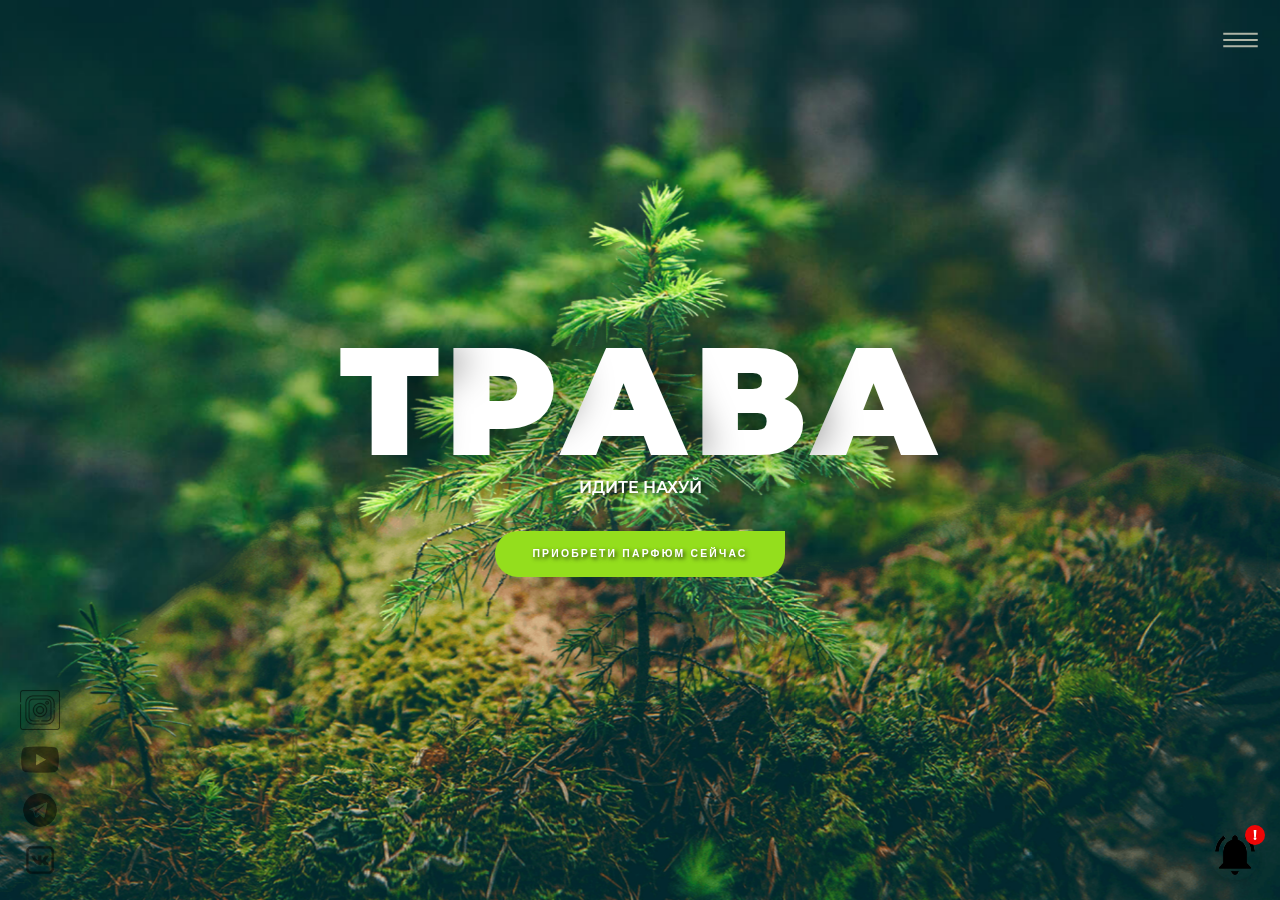
==== kurs/html/index.html @ 8485d8cf "Initial commit" ====
<!DOCTYPE html>
<html lang="en">
<head>
	<meta charset="UTF-8">
	<meta name="viewport" content="width=device-width, initial-scale=1.0">
	<title>Document</title>

	<script src="libs/btn/anim-menu-btn.min.js" defer></script>
	<link rel="stylesheet" href="libs/swiper/swiper-bundle.min.css">
	<script src="libs/swiper/swiper-bundle.min.js" defer></script>

	<link rel="stylesheet" href="css/main.css">
	<script src="js/app.js" defer></script>
</head>
<body>
	<div class="swiper slider">
		<div class="slider-ui">
			<div class="container header-wrapper">
				<div class="top-line">
					<div class="row">
						<div class="col col--left">
							<a href="#" class="logo">
								
							</a>
						</div>
						<div class="col col--center col--right col--lead">
							<nav class="main-menu">
								<ul>
									<li class="active"><a href="#">Главная</a></li>
									<li><a href="#">Ассортимент</a></li>
									<li><a href="#">Информация</a></li>
									<li><a href="#">О нас</a></li>
									<li><a href="#">Контакты</a></li>
								</ul>
							</nav>
						</div>
						<div class="col col--right">
							<button class="submenu anim-menu-btn">
								<i class="anim-menu-btn__icon anim-menu-btn__icon--close"></i>
							</button>
						</div>
					</div>
				</div>
				<div class="header-content">
					<div class="header-content__slide active">
						<h1 class="letters">Трава</h1>
						<div class="header-content__info">
							<p>ИДИТЕ НАХУЙ</p><br>
							<button class="button button--main">Приобрети парфюм сейчас</button>
						</div>
					</div>
					<div class="header-content__slide">
						<h1 class="letters">Жизнь</h1>
						<div class="header-content__info">
							<p>УМРИ</p><br>
							<button class="button button--main">Приобрети парфюм сейчас</button>
						</div>
					</div>
					<div class="header-content__slide">
						<h1 class="letters">ЧЕСТНОСТЬ</h1>
						<div class="header-content__info">
							<p>бля</p><br>
							<button class="button button--main">Приобрети парфюм сейчас</button>
						</div>
					</div>
				</div>
				<div class="header-bottom"></div>
			</div>
		</div>
		<div class="swiper-wrapper">
			<div class="swiper-slide slider__item">
				<div class="slider__layer" data-swiper-parallax="35%" style="background-image: url(img/slides/slide-1-layer-back.jpg);"></div>
				<div class="slider__layer" data-swiper-parallax="25%" style="background-image: url(img/slides/slide-1-layer-middle.png);"></div>
				<div class="slider__layer" data-swiper-parallax="14%" style="background-image: url(img/slides/slide-1-layer-front.png);"></div>
			</div>
			<div class="swiper-slide slider__item">
				<div class="slider__layer" data-swiper-parallax="35%" style="background-image: url(img/slides/slide-2-layer-back.jpg);"></div>
				<div class="slider__layer" data-swiper-parallax="25%" style="background-image: url(img/slides/slide-2-layer-middle.png);"></div>
				<div class="slider__layer" data-swiper-parallax="14%" style="background-image: url(img/slides/slide-2-layer-front.png);"></div>
			</div>
			<div class="swiper-slide slider__item">
				<div class="slider__layer" data-swiper-parallax="35%" style="background-image: url(img/slides/slide-3-layer-back.jpg);"></div>
				<div class="slider__layer" data-swiper-parallax="25%" style="background-image: url(img/slides/slide-3-layer-middle.png);"></div>
				<div class="slider__layer" data-swiper-parallax="14%" style="background-image: url(img/slides/slide-3-layer-front.png);"></div>
			</div>
		</div>
	</div>
<div class="notification-icon">
    <div class="icon">
		<img src="notification.png" alt="Уведомления" class="notification-image">
      <span class="notification-count">!</span>
    </div>
    <div class="notification-menu">
      <ul>
        <li><span class="list-number">1</span> List Item 1</li>
        <li><span class="list-number">2</span> List Item 2</li>
        <li><span class="list-number">3</span> List Item 3</li>
      </ul>
    </div>
  </div>
  <div class="social-links">
	<a href="https://www.instagram.com" target="_blank" class="social-icon">
	  <img src="instagram.png">
	</a>
	<a href="https://www.youtube.com" target="_blank" class="social-icon">
	  <img src="youtube.png">
	</a>
	<a href="https://t.me" target="_blank" class="social-icon">
	  <img src="telegram.png">
	</a>
	<a href="https://vk.com" target="_blank" class="social-icon">
	  <img src="vk.png">
	</a>
  </div>
  
</body>
</html>
---- kurs/html/css/main.css ----
@import '../libs/btn/anim-menu-btn.css';

@import '../css/vars.css';
@import '../css/grid.css';
/* Контейнер логотипа и текста */
.logo-container {
	display: flex; /* Включаем flexbox для горизонтального размещения */
	align-items: left; /* Выравниваем логотип и текст по вертикали */
	gap: 10px; /* Задаем расстояние между логотипом и текстом */
  }
  
  /* Логотип */
  .main-logo {
	max-height: 100px; /* Задаем максимальную высоту логотипа */
	width: auto; /* Сохраняем пропорции изображения */
  }
  
  /* Текст справа от логотипа */
  .logo-text {
	font-size: 24px; /* Размер шрифта текста */
	font-weight: bold; /* Жирный текст */
	color: #ffffff; /* Цвет текста */
  }
  
* {
	margin: 0;
	padding: 0;
	box-sizing: border-box;
}
.top-line {
    display: flex;
    justify-content: space-between;
    align-items: center;
    padding: 1rem 2rem;
}

.logo {
    margin-top: 0;
}

.submenu {
    position: absolute;
    top: 1rem;
    right: 1rem;
}
h1, p, .button {
    text-shadow: 2px 2px 4px rgba(0, 0, 0, 0.75); /* Черная окантовка */
}

.letters {
    text-shadow: 3px 3px 5px rgba(0, 0, 0, 0.75); /* Более заметная окантовка для крупных букв */
}

@media (max-width: 768px) {
    .top-line {
        flex-direction: row;
        justify-content: space-between;
    }

    .logo {
        align-self: flex-start;
    }

    .submenu {
        align-self: flex-start;
    }
}

html, body {
	height: 100%;
	background-color: #2B474B;
	color: var(--white-color);
}

/* Медиазапрос для экранов шириной до 768px */
@media (max-width: 768px) {
    /* Контейнер для логотипа и меню */
    .top-line {
        display: flex;
        flex-direction: column;
        align-items: flex-start;
        padding: 1rem;
    }

    /* Логотип сверху */
    .logo {
        margin-bottom: 0.5rem;
    }

    /* Кнопка-гамбургер */
    .submenu {
        display: block;
        background: none;
        border: none;
        font-size: 1.5rem;
        color: var(--white-color);
        cursor: pointer;
    }

    /* Скрытие меню по умолчанию */
    .main-menu {
		display: flex;
		justify-content: flex-start; /* Выравниваем пункты меню влево */
		align-items: center;
		gap: 20px; /* Интервал между элементами */
		opacity: 0; /* Для анимации */
		transform: translateY(-20px);
		transition: opacity 0.3s ease, transform 0.3s ease;
		pointer-events: none;
		position: relative; /* Для контроля размещения */
	}
	

    /* Стили для пунктов меню */
    .main-menu ul {
        flex-direction: column;
        align-items: center;
        margin: 0;
        padding: 4;
        list-style: none;
    }

    .main-menu li {
        margin: 1rem 0;
    }

    /* Отображение меню, если оно активно */
    .main-menu.active {
		opacity: 1;
		transform: translateY(0);
		pointer-events: auto;
	}
}
.main-menu {
    display: flex;
    justify-content: flex-end; /* Выравнивание меню вправо */
    align-items: center;
    gap: 20px; /* Интервал между элементами меню */
    opacity: 0;
    transform: translateY(-20px);
    transition: opacity 0.3s ease, transform 0.3s ease;
    pointer-events: none;
    position: relative; /* Оставляем для правильного позиционирования */
}

.main-menu.active {
    opacity: 1;
    transform: translateY(0);
    pointer-events: auto;
}

@font-face {
	font-family: montserrat-g;
	src: url(../fonts/Montserrat-Regular.woff2);
}

@font-face {
	font-family: montserrat-g;
	src: url(../fonts/Montserrat-Bold.woff2);
	font-weight: 700;
}

@font-face {
	font-family: montserrat-g;
	src: url(../fonts/Montserrat-Black.woff2);
	font-weight: 900;
}

@font-face {
	font-family: montserrat-g;
	src: url(../fonts/Montserrat-SemiBold.woff2);
	font-weight: 600;
}

body {
	font-size: 16px;
	font-family: montserrat-g, sans-serif;
}

.slider {
	height: 100%;
}

.slider__layer {
	position: absolute;
	inset: 0;
	background-size: cover;
	background-position: center;
	will-change: transform;
}

.slider__item {
	overflow: hidden;
	transform: scale(1.25)!important;
	transition: 2s ease!important;
}

.slider__item:not(.swiper-slide-active) {
	transform: scale(1)!important;
}

.slider-ui {
	position: absolute;
	z-index: 10;
	inset: 0;
}

.top-line {
	padding: 3.2em 0;
}

.logo {
	display: block;
}

.logo img {
	display: block;
	width: 15.5em;
}

.main-menu li {
	list-style-type: none;
	display: inline-block;
}

.main-menu li > * {
	color: var(--gray-color);
	text-transform: uppercase;
	font-weight: 700;
	text-decoration: none;
	font-size: .725em;
	letter-spacing: .25em;
	position: relative;
}

.main-menu li > *::before,
.main-menu li > *::after {
	content: '';
	display: inline-block;
	height: 2px;
	background-color: var(--green-color);
	width: 11.25px;
	vertical-align: middle;
	top: -1px;
	left: -1.5px;
	position: relative;
	border-radius: 10em;
	margin: 0 7.25px;
	visibility: hidden;
}

.main-menu li.active > *,
.main-menu li:hover > * {
	color: var(--white-color);
}

.main-menu li.active > *::before,
.main-menu li:hover > *::before,
.main-menu li.active > *::after,
.main-menu li:hover > *::after {
	visibility: visible;
}

.button {
	padding: 1.05em 2.6em;
	color: var(--white-color);
	background-color: var(--green-color);
	border: 1.5px solid transparent;
	border-radius: 10em 0 10em 10em;
	font-weight: 600;
	text-decoration: none;
	letter-spacing: .21em;
	text-transform: uppercase;
	font-size: .65em;
	cursor: pointer;
}

.button--top {
	background-color: transparent;
	border-color: var(--green-color);
	margin: 0 2em 0 3em;
}

.button--main {
	margin-top: 3em;
	padding: 1.6em 3.5em;
}

.button:hover {
	background-color: var(--green-color);
}

.submenu {
	--anim-menu-btn-color: var(--gray-color);
	--anim-menu-btn-gap: .195em;
	--anim-menu-btn-width: 1.08em;
}

.header-wrapper {
	display: flex;
	flex-direction: column;
	height: 100%;
}

.header-content {
	flex: 1;
	text-align: center;
	display: flex;
	justify-content: center;
	align-items: center;
	line-height: 1;
	flex-direction: column;
	height: 100%;
}

.header-content__slide {
	position: absolute;
}

.header-content h1 {
	font-size: calc(var(--index) * 7);
	text-transform: uppercase;
	font-weight: 900;
}

.header-content p {
	max-width: 560px;
	font-weight: 600;
	line-height: 1.4;
	display: inline-block;
}

.header-bottom {
	min-height: 120px;
}

/* Интервал между буквами */
.letters {
    font-size: clamp(2rem, 5vw, 6rem);
    letter-spacing: 0.40em;           
    text-transform: uppercase;       
    text-align: center;              
    margin: 0 auto;                  
}
@media (max-width: 768px) {
    .header-content h1 {
        font-size: 2.5rem; /* Уменьшение размера заголовка */
        line-height: 1.2;
        letter-spacing: 0.1em; /* Уменьшение интервала между буквами */
    }

    .header-content p {
        font-size: 1rem; /* Уменьшение текста описания */
        line-height: 1.5;
        padding: 0 1rem; /* Отступы для предотвращения обрезания текста */
    }

    .letters {
        font-size: 2rem; /* Размер букв на планшетах */
        letter-spacing: 0.2em; /* Уменьшение межбуквенного интервала */
    }
}

@media (max-width: 480px) {
    .header-content h1 {
        font-size: 2rem; /* Ещё меньше шрифт на телефонах */
		letter-spacing: 1.1em;
    }

    .header-content p {
        font-size: 0.9rem;
    }

    .letters {
        font-size: 1.5rem; /* Дополнительное уменьшение размера шрифта букв */
        letter-spacing: 2.5em;
    }
}
@media (max-width: 768px) {
    .button {
        padding: 0.8em 1.5em;
        font-size: 0.7em;
    }

    .button--main {
        margin-top: 2em;
    }
}

@media (max-width: 480px) {
    .button {
        padding: 0.6em 1.2em;
        font-size: 0.65em;
    }
}
@media (max-width: 480px) {
    body {
        padding: 0; /* Убираем внешние отступы */
    }

    .header-content {
        padding: 0 1rem; /* Отступы внутри контейнера */
    }

    .main-menu ul {
        padding: 0 1rem;
    }
}

.letters .letter {
	text-shadow: 25px 0 35px rgba(0 0 0 / .4);
	position: relative;
	margin-left: calc(var(--index) * -2.65);
	right: calc(var(--index) * -2.65);
	opacity: 0;
	top: -5em;
	transition: opacity var(--transition), top var(--transition);
}

.header-content__slide.active .letter {
	opacity: 1;
	top: 0;
}

.header-content__slide.active + * .letter {
	top: 5em;
}

.header-content__info {
	top: -18em;
	position: relative;
	opacity: 0;
	transition: opacity 1s ease, top 1.25s ease;
}

.header-content__slide.active .header-content__info {
	opacity: 1;
	top: 0;
}

.header-content__slide:has(* + .active .header-content__info),
.header-content__slide.active + * .header-content__info {
	top: 18em;
}

.slider-ui {
	pointer-events: none;
}

.logo, .main-menu, .button, .submenu {
	pointer-events: auto;
}






.notification-icon {
	position: fixed;
	bottom: 20px;
	right: 20px;
	z-index: 1000;
	user-select: none; /* Запрещает выделение значка */
  }
  
  .notification-icon .icon {
	position: relative;
	width: 50px;
	height: 50px;
	background-color: #ffffff00;
	border-radius: 50%;
	box-shadow: 0 4px 6px rgba(0, 0, 0, 0.1);
	cursor: pointer;
	display: flex;
	align-items: center;
	justify-content: center;
	transition: transform 0.3s ease; /* Плавная анимация при наведении */
  }
  
  .notification-icon .icon:hover {
	transform: scale(1.1); /* Увеличение значка при наведении */
  }
  
  .notification-icon .notification-count {
	position: absolute;
	top: -5px;
	right: -5px;
	background-color: #ed0606;
	color: #ffffff;
	font-size: 14px;
	font-weight: bold;
	width: 20px;
	height: 20px;
	border-radius: 50%;
	display: flex;
	align-items: center;
	justify-content: center;
  }
  
  .notification-icon .notification-menu {
	position: absolute;
	bottom: 70px;
	right: 0;
	background-color: #6200ea;
	color: #000000;
	border-radius: 8px;
	box-shadow: 0 4px 6px rgba(0, 0, 0, 0.1);
	overflow: hidden;
	opacity: 0;
	transform: scale(0.8) translateY(20px); /* Исходное состояние (уменьшенное и скрытое) */
	transition: opacity 0.4s ease, transform 0.4s ease; /* Плавная анимация появления */
	pointer-events: none; /* Скрывает взаимодействие, если меню закрыто */
  }
  
  .notification-icon .notification-menu ul {
	list-style: none;
	margin: 0;
	padding: 10px 0;
  }
  
  .notification-icon .notification-menu li {
	padding: 10px 20px;
	display: flex;
	align-items: center;
	border-bottom: 1px solid rgba(255, 255, 255, 0.1);
  }
  
  .notification-icon .notification-menu li:last-child {
	border-bottom: none;
  }
  
  .notification-icon .notification-menu .list-number {
	background-color: #ffffff;
	color: #6200ea;
	font-size: 12px;
	font-weight: bold;
	width: 20px;
	height: 20px;
	border-radius: 50%;
	display: flex;
	align-items: center;
	justify-content: center;
	margin-right: 10px;
  }
  
  /* Показываем меню при наведении */
  .notification-icon:hover .notification-menu {
	opacity: 1;
	transform: scale(1) translateY(0); /* Меню плавно увеличивается и выходит из значка */
	pointer-events: auto; /* Включаем взаимодействие */
  }
  
  
/* Основной контейнер для социальных ссылок */
.social-links {
	position: fixed;
	bottom: 20px;
	left: 20px;
	display: flex;
	flex-direction: column;
	gap: 10px;
	z-index: 1000;
  }
  
  /* Стили для иконок */
  .social-links .social-icon {
	display: block;
	width: 40px;
	height: 40px;
	opacity: 0.5; /* Полупрозрачность по умолчанию */
	transition: transform 0.3s ease, opacity 0.3s ease; /* Плавные переходы */
  }
  
  .social-links .social-icon img {
	width: 100%;
	height: 100%;
	object-fit: cover;
  }
  
  /* Эффекты при наведении */
  .social-links .social-icon:hover {
	transform: scale(1.2); /* Увеличение размеров */
	opacity: 1; /* Полная прозрачность */
  }
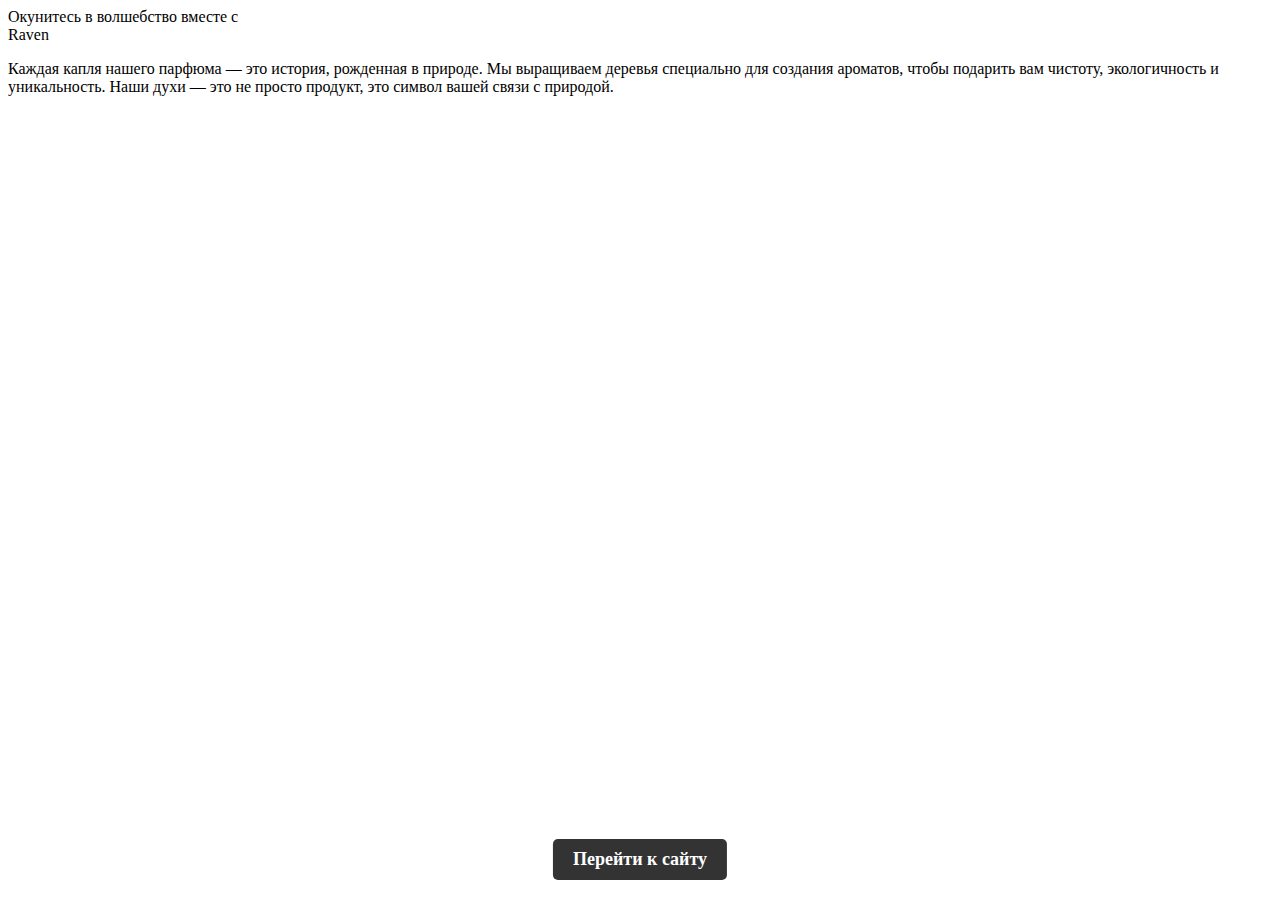
==== commit 43156569: "2" ====
--- a/kurs/html/index.html
+++ b/kurs/html/index.html
@@ -1,117 +1,77 @@
 <!DOCTYPE html>
 <html lang="en">
 <head>
+
 	<meta charset="UTF-8">
+	<meta http-equiv="X-UA-Compatible" content="IE=edge">
 	<meta name="viewport" content="width=device-width, initial-scale=1.0">
-	<title>Document</title>
+	<link rel="icon" href="logotip.png" type="image/x-icon">
+	<title>Raven Perfumery</title>
 
-	<script src="libs/btn/anim-menu-btn.min.js" defer></script>
-	<link rel="stylesheet" href="libs/swiper/swiper-bundle.min.css">
-	<script src="libs/swiper/swiper-bundle.min.js" defer></script>
+	<link rel="stylesheet" href="cssindex/main.css">
 
-	<link rel="stylesheet" href="css/main.css">
-	<script src="js/app.js" defer></script>
+	<script src="libs1/gsap/gsap.min.js" defer></script>
+	<script src="libs1/gsap/ScrollTrigger.min.js" defer></script>
+	<script src="libs1/gsap/ScrollSmoother.min.js" defer></script>
+
+	<script src="js1/app.js" defer></script>
+
+	<style>
+		.button {
+			display: inline-block;
+			padding: 10px 20px;
+			font-size: 18px;
+			font-weight: bold;
+			color: #fff;
+			background-color: #333;
+			border: none;
+			border-radius: 5px;
+			text-decoration: none;
+			transition: transform 0.3s, background-color 0.3s;
+			position: fixed;
+			bottom: 20px;
+			left: 50%;
+			transform: translateX(-50%);
+			z-index: 1000;
+		}
+
+		.button:hover {
+			transform: translateX(-50%) scale(1.1);
+			background-color: #555;
+		}
+	</style>
+
 </head>
 <body>
-	<div class="swiper slider">
-		<div class="slider-ui">
-			<div class="container header-wrapper">
-				<div class="top-line">
-					<div class="row">
-						<div class="col col--left">
-							<a href="#" class="logo">
-								
-							</a>
-						</div>
-						<div class="col col--center col--right col--lead">
-							<nav class="main-menu">
-								<ul>
-									<li class="active"><a href="#">Главная</a></li>
-									<li><a href="#">Ассортимент</a></li>
-									<li><a href="#">Информация</a></li>
-									<li><a href="#">О нас</a></li>
-									<li><a href="#">Контакты</a></li>
-								</ul>
-							</nav>
-						</div>
-						<div class="col col--right">
-							<button class="submenu anim-menu-btn">
-								<i class="anim-menu-btn__icon anim-menu-btn__icon--close"></i>
-							</button>
-						</div>
+
+	<div class="wrapper">
+		<div class="content">
+
+			<header class="main-header">
+				<div class="layers">
+					<div class="layer__header">
+						<div class="layers__caption">Окунитесь в волшебство вместе с</div>
+						<div class="layers__title">Raven</div>
 					</div>
+					<div class="layer layers__base" style="background-image: url(img/layer-base.png);"></div>
+					<div class="layer layers__middle" style="background-image: url(img/layer-middle.png);"></div>
+					<div class="layer layers__front" style="background-image: url(img/layer-front.png);"></div>
 				</div>
-				<div class="header-content">
-					<div class="header-content__slide active">
-						<h1 class="letters">Трава</h1>
-						<div class="header-content__info">
-							<p>ИДИТЕ НАХУЙ</p><br>
-							<button class="button button--main">Приобрети парфюм сейчас</button>
-						</div>
-					</div>
-					<div class="header-content__slide">
-						<h1 class="letters">Жизнь</h1>
-						<div class="header-content__info">
-							<p>УМРИ</p><br>
-							<button class="button button--main">Приобрети парфюм сейчас</button>
-						</div>
-					</div>
-					<div class="header-content__slide">
-						<h1 class="letters">ЧЕСТНОСТЬ</h1>
-						<div class="header-content__info">
-							<p>бля</p><br>
-							<button class="button button--main">Приобрети парфюм сейчас</button>
-						</div>
-					</div>
+			</header>
+		
+			<article class="main-article" style="background-image: url(img/dungeon.jpg);">
+				<div class="main-article__content">
+					<p class="main-article__paragraph">Каждая капля нашего парфюма — это история, рожденная в природе. Мы выращиваем деревья специально для создания ароматов, чтобы подарить вам чистоту, экологичность и уникальность. Наши духи — это не просто продукт, это символ вашей связи с природой.</p>
 				</div>
-				<div class="header-bottom"></div>
-			</div>
-		</div>
-		<div class="swiper-wrapper">
-			<div class="swiper-slide slider__item">
-				<div class="slider__layer" data-swiper-parallax="35%" style="background-image: url(img/slides/slide-1-layer-back.jpg);"></div>
-				<div class="slider__layer" data-swiper-parallax="25%" style="background-image: url(img/slides/slide-1-layer-middle.png);"></div>
-				<div class="slider__layer" data-swiper-parallax="14%" style="background-image: url(img/slides/slide-1-layer-front.png);"></div>
-			</div>
-			<div class="swiper-slide slider__item">
-				<div class="slider__layer" data-swiper-parallax="35%" style="background-image: url(img/slides/slide-2-layer-back.jpg);"></div>
-				<div class="slider__layer" data-swiper-parallax="25%" style="background-image: url(img/slides/slide-2-layer-middle.png);"></div>
-				<div class="slider__layer" data-swiper-parallax="14%" style="background-image: url(img/slides/slide-2-layer-front.png);"></div>
-			</div>
-			<div class="swiper-slide slider__item">
-				<div class="slider__layer" data-swiper-parallax="35%" style="background-image: url(img/slides/slide-3-layer-back.jpg);"></div>
-				<div class="slider__layer" data-swiper-parallax="25%" style="background-image: url(img/slides/slide-3-layer-middle.png);"></div>
-				<div class="slider__layer" data-swiper-parallax="14%" style="background-image: url(img/slides/slide-3-layer-front.png);"></div>
-			</div>
+
+			</article>
+
 		</div>
 	</div>
-<div class="notification-icon">
-    <div class="icon">
-		<img src="notification.png" alt="Уведомления" class="notification-image">
-      <span class="notification-count">!</span>
-    </div>
-    <div class="notification-menu">
-      <ul>
-        <li><span class="list-number">1</span> List Item 1</li>
-        <li><span class="list-number">2</span> List Item 2</li>
-        <li><span class="list-number">3</span> List Item 3</li>
-      </ul>
-    </div>
-  </div>
-  <div class="social-links">
-	<a href="https://www.instagram.com" target="_blank" class="social-icon">
-	  <img src="instagram.png">
-	</a>
-	<a href="https://www.youtube.com" target="_blank" class="social-icon">
-	  <img src="youtube.png">
-	</a>
-	<a href="https://t.me" target="_blank" class="social-icon">
-	  <img src="telegram.png">
-	</a>
-	<a href="https://vk.com" target="_blank" class="social-icon">
-	  <img src="vk.png">
-	</a>
-  </div>
-  
+
+	<!-- Изменённый путь для кнопки -->
+	<a href="about.html" class="button">Перейти к сайту</a>
+
 </body>
 </html>
+
